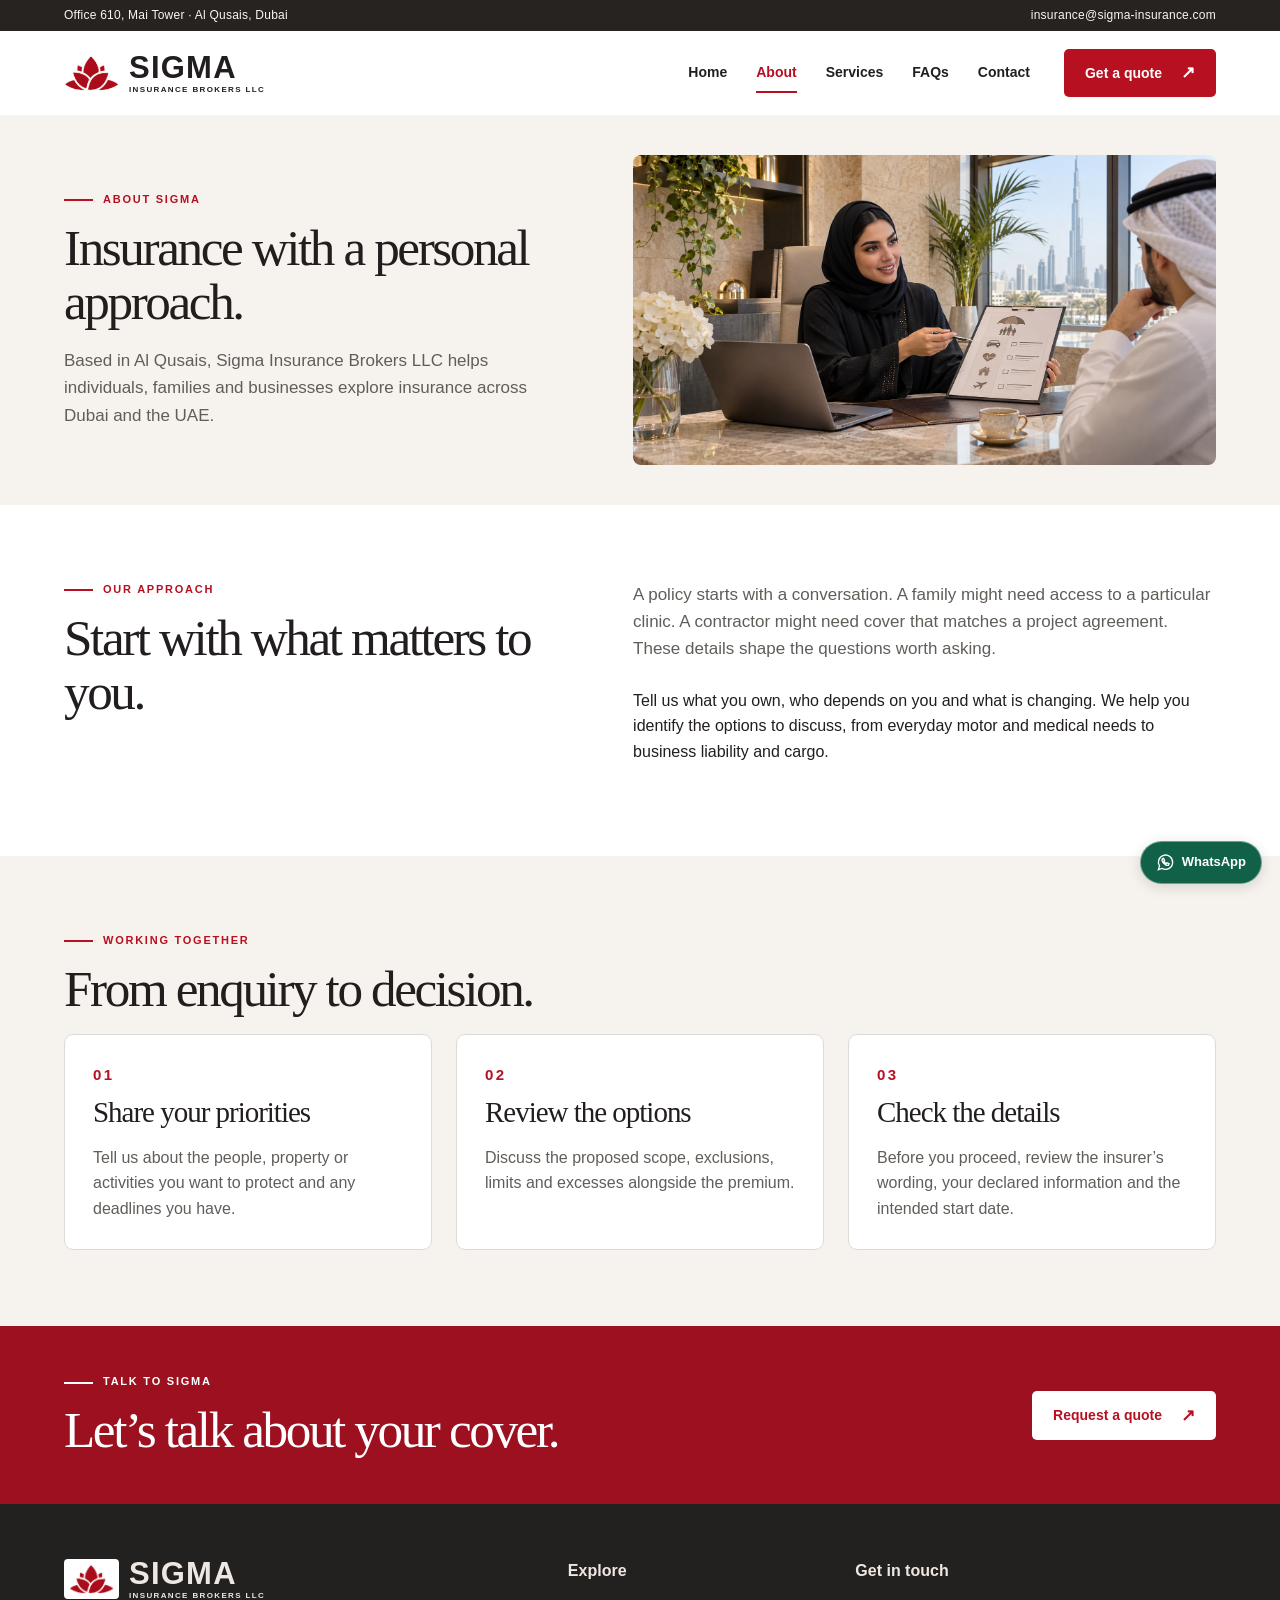
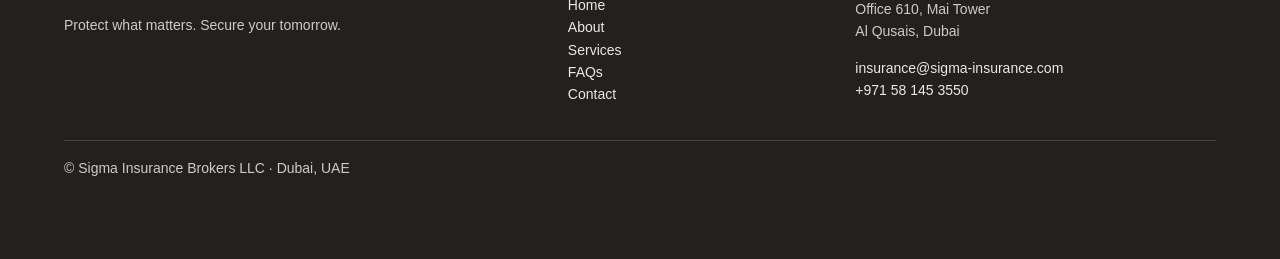
==== about.html @ 6a8ad5db "Add Sigma Insurance website" ====
<!doctype html><html lang="en-AE"><head><meta charset="utf-8"><meta name="viewport" content="width=device-width, initial-scale=1"><title>About Our Insurance Brokerage in Al Qusais, Dubai | Sigma Insurance Brokers LLC</title><meta name="description" content="Meet Sigma Insurance Brokers LLC in Al Qusais, Dubai, and learn how we help individuals, families and businesses discuss their insurance needs."><link rel="canonical" href="https://www.sigma-insurance.com/about.html"><meta property="og:type" content="website"><meta property="og:title" content="About Our Insurance Brokerage in Al Qusais, Dubai | Sigma Insurance Brokers LLC"><meta property="og:description" content="Meet Sigma Insurance Brokers LLC in Al Qusais, Dubai, and learn how we help individuals, families and businesses discuss their insurance needs."><meta property="og:url" content="https://www.sigma-insurance.com/about.html"><meta property="og:image" content="https://www.sigma-insurance.com/assets/villa.webp"><link rel="icon" href="assets/sigma-mark.png"><link rel="stylesheet" href="css/style.css"><script type="application/ld+json">{"@context": "https://schema.org", "@type": "InsuranceAgency", "name": "Sigma Insurance Brokers LLC", "url": "https://www.sigma-insurance.com/", "image": "https://www.sigma-insurance.com/assets/villa.webp", "telephone": "+971 58 145 3550", "email": "insurance@sigma-insurance.com", "address": {"@type": "PostalAddress", "streetAddress": "Office 610, Mai Tower, Al Qusais", "addressLocality": "Dubai", "addressCountry": "AE"}}</script><script defer src="js/main.js"></script></head><body><a class="skip" href="#main">Skip to content</a><div class="utility"><div class="wrap"><span>Office 610, Mai Tower · Al Qusais, Dubai</span><a href="mailto:insurance@sigma-insurance.com">insurance@sigma-insurance.com</a></div></div><header><div class="wrap bar"><a class="brand" href="index.html" aria-label="Sigma Insurance Brokers LLC home"><img src="assets/sigma-mark.png" alt=""><b>SIGMA<small>INSURANCE BROKERS LLC</small></b></a><button class="menu" aria-controls="nav" aria-expanded="false">Menu ☰</button><nav id="nav"><a href="index.html" >Home</a><a href="about.html" aria-current="page">About</a><a href="services.html" >Services</a><a href="faq.html" >FAQs</a><a href="contact.html" >Contact</a></nav><a class="btn " href="contact.html#quote">Get a quote<span aria-hidden="true">↗</span></a></div></header><main id="main"><section class="intro"><div class="wrap introgrid"><div><span class="eyebrow">About Sigma</span><h1>Insurance with a personal approach.</h1><p class="lead">Based in Al Qusais, Sigma Insurance Brokers LLC helps individuals, families and businesses explore insurance across Dubai and the UAE.</p></div><img src="assets/office.webp" alt="" fetchpriority="high"></div></section><section class="section wrap split"><div><span class="eyebrow">Our approach</span><h2>Start with what matters to you.</h2></div><div><p class="lead">A policy starts with a conversation. A family might need access to a particular clinic. A contractor might need cover that matches a project agreement. These details shape the questions worth asking.</p><p>Tell us what you own, who depends on you and what is changing. We help you identify the options to discuss, from everyday motor and medical needs to business liability and cargo.</p></div></section><section class="tint"><div class="section wrap"><span class="eyebrow">Working together</span><h2>From enquiry to decision.</h2><div class="grid"><article class="step"><small>01</small><h3>Share your priorities</h3><p>Tell us about the people, property or activities you want to protect and any deadlines you have.</p></article><article class="step"><small>02</small><h3>Review the options</h3><p>Discuss the proposed scope, exclusions, limits and excesses alongside the premium.</p></article><article class="step"><small>03</small><h3>Check the details</h3><p>Before you proceed, review the insurer’s wording, your declared information and the intended start date.</p></article></div></div></section><section class="promo"><div class="wrap"><div><span class="eyebrow">Talk to Sigma</span><h2>Let’s talk about your cover.</h2></div><a class="btn white" href="contact.html#quote">Request a quote<span aria-hidden="true">↗</span></a></div></section></main><footer><div class="wrap foot"><div><a class="brand" href="index.html" aria-label="Sigma Insurance Brokers LLC home"><img src="assets/sigma-mark.png" alt=""><b>SIGMA<small>INSURANCE BROKERS LLC</small></b></a><p>Protect what matters. Secure your tomorrow.</p></div><div><strong>Explore</strong><a href="index.html" >Home</a><a href="about.html" aria-current="page">About</a><a href="services.html" >Services</a><a href="faq.html" >FAQs</a><a href="contact.html" >Contact</a></div><div><strong>Get in touch</strong><p>Office 610, Mai Tower<br>Al Qusais, Dubai</p><a href="mailto:insurance@sigma-insurance.com">insurance@sigma-insurance.com</a><span>+971 58 145 3550</span></div></div><div class="wrap fine">© Sigma Insurance Brokers LLC · Dubai, UAE</div></footer><aside class="float" aria-label="Quick contact"><a class="call" href="tel:+971581453550">☎ Call</a><a class="whats" href="https://wa.me/971581453550?text=Hello%20Sigma%2C%20I%20would%20like%20to%20enquire%20about%20insurance."><svg aria-hidden="true" viewBox="0 0 24 24" fill="none" stroke="currentColor" stroke-width="1.7"><path d="M21 11.6a9 9 0 0 1-13.4 7.9L3 21l1.4-4.6A9 9 0 1 1 21 11.6Z"/><path d="M8 7.5c-2 2 3.4 8.8 7.6 8.1l.9-2.1-2.6-1.2-.9 1c-1.3-.5-2.6-1.9-3.1-3.1l.9-1-1.2-2.3Z"/></svg>WhatsApp</a></aside></body></html>
---- css/style.css ----
:root{--red:#b61021;--ink:#211e1d;--mute:#615d59;--pale:#f6f3ef;--line:#dedad5}
*{box-sizing:border-box}html{scroll-behavior:smooth}body{margin:0;font:16px/1.6 "Inter","Segoe UI",Arial,sans-serif;color:var(--ink)}button,input,select,textarea{font:inherit}button,a{touch-action:manipulation}button{cursor:pointer}a{color:inherit}a:focus-visible,button:focus-visible,summary:focus-visible{outline:3px solid #2574bd;outline-offset:4px}[hidden]{display:none!important}.wrap{width:min(1240px,90%);margin-inline:auto}.skip{position:fixed;top:-80px;background:white;padding:10px;z-index:20}.skip:focus{top:0}.utility{background:#262321;color:#faf7f2;font-size:12px;letter-spacing:.02em}.utility .wrap,.bar,.promo .wrap,.actions,.filters,.controls,.brand,.btn,figcaption,.whats,.call{display:flex;align-items:center}.utility .wrap{justify-content:space-between;min-height:31px}.utility a,nav a,.brand,.btn,.float a,footer a{text-decoration:none}.bar{height:84px;gap:34px;justify-content:space-between}header{position:relative;z-index:5;background:#fff}.brand{gap:10px;line-height:1}.brand img{width:55px}.brand b{font-size:31px;letter-spacing:.04em}.brand small{font-size:8px;display:block;letter-spacing:.17em;margin-top:3px}nav{display:flex;gap:29px;margin-left:auto}nav a{font-size:14px;font-weight:600;padding:8px 0;border-bottom:2px solid transparent}nav a:hover,nav a[aria-current]{color:var(--red);border-color:var(--red)}.menu{display:none}.btn{justify-content:center;gap:19px;border-radius:5px;background:var(--red);color:white;padding:12px 20px;border:1px solid transparent;font-weight:650;font-size:14px;width:fit-content}.btn:hover{filter:brightness(.88)}.btn span{font-size:17px;line-height:1}.hero{position:relative;color:white}.slide{background-image:linear-gradient(90deg,rgba(21,18,16,.88),rgba(21,18,16,.61) 38%,rgba(21,18,16,.06) 80%),var(--photo);background-size:cover;background-position:center 57%}.slideinner{min-height:clamp(495px,39vw,625px);display:flex;flex-direction:column;align-items:flex-start;justify-content:center;padding-block:55px 76px}.eyebrow,.cardbody>small,.step>small{display:block;text-transform:uppercase;font-size:11px;font-weight:750;letter-spacing:.16em;color:var(--red)}.eyebrow:before{content:'';display:inline-block;background:currentColor;width:29px;height:2px;vertical-align:middle;margin-right:10px}.hero .eyebrow,.promo .eyebrow{color:#fff}.hero .eyebrow:before{background:#ed5960}.hero h1,.hero h2,.intro h1,h2{font-family:Georgia,"Times New Roman",serif;line-height:1.06;letter-spacing:-.047em;font-weight:400}.hero h1,.hero h2{font-size:clamp(52px,5.6vw,88px);margin:20px 0 14px;color:white}.hero em{font-weight:400;color:#ffe6d9}.hero p{font-size:17px;line-height:1.6;max-width:480px;color:#fff5ed;margin:0 0 24px}.actions{gap:12px;flex-wrap:wrap}.ghost{border-color:#ffffff88;background:#17151459}.controls{position:absolute;bottom:24px;right:5%;gap:10px;font-size:12px;font-variant-numeric:tabular-nums;background:#211e1dd1;padding:5px 9px;border-radius:5px}.controls button{background:transparent;border:0;color:white;font-size:19px;min-width:30px;height:32px}.section{padding-block:76px}.section h2,.promo h2,.intro h1{font-size:clamp(39px,4vw,64px);margin:12px 0 18px}.lead{font-size:17px;max-width:660px;color:var(--mute);margin:0 0 25px}.filters{gap:8px;flex-wrap:wrap;margin:28px 0 24px}.filters button{background:white;border:1px solid var(--line);border-radius:30px;padding:8px 18px;font-size:14px}.filters [aria-pressed=true]{background:#292524;border-color:#292524;color:white}.grid{display:grid;grid-template-columns:repeat(3,minmax(0,1fr));gap:24px}.card,figure,.step{border:1px solid var(--line);border-radius:9px;overflow:hidden;background:white}.card{display:flex;flex-direction:column}.card>img{width:100%;height:auto;aspect-ratio:1.82;object-fit:cover}.cardbody{flex:1;display:flex;flex-direction:column;align-items:flex-start;padding:24px}.cardbody>small{font-size:10px}.card h3,.step h3{font:normal 29px/1.12 Georgia,serif;letter-spacing:-.035em;margin:9px 0}.card p,.step p,form p,details p,figure small{color:var(--mute)}.card p{margin:0 0 14px}.cardbtn{margin-top:auto;color:var(--red);background:#fff5f4;border-color:#e4c2c3;padding:8px 15px}.prep{font-size:14px}.prep b,form label,address strong{display:block}.tint,.intro{background:var(--pale)}figure,.step{margin:0;padding:28px}.quotechar{font:65px/.7 Georgia;color:var(--red)}blockquote{margin:4px 0 22px;font:21px/1.5 Georgia,serif}figcaption{gap:13px;border-top:1px solid var(--line);padding-top:18px}figcaption img{width:48px;height:48px;object-fit:cover;object-position:center 34%;border-radius:50%}figcaption small{display:block}.split,.introgrid{display:grid;grid-template-columns:.9fr 1.1fr;gap:8%;align-items:start}.outline{background:white;color:var(--red);border-color:#d6b5b6}details{border-bottom:1px solid var(--line)}details:first-child{border-top:1px solid var(--line)}summary{font-weight:650;padding:19px 28px 19px 0;position:relative;cursor:pointer;list-style:none}summary::-webkit-details-marker{display:none}summary:after{content:'+';position:absolute;right:3px;color:var(--red);font-size:20px}details[open]>summary:after{content:'−'}details p{margin:0 0 20px}.promo{background:#9c1020;color:white;padding:47px 0}.promo .wrap{justify-content:space-between;gap:30px}.promo h2{margin-bottom:0}.white{background:white;color:var(--red)}footer{background:#232120;color:#eee7e2;padding:54px 0 80px}.foot{display:grid;grid-template-columns:1.3fr .7fr 1fr;gap:35px}.foot div>a:not(.brand),.foot div>span{display:block;font-size:14px;overflow-wrap:anywhere}.foot strong{display:block;margin-bottom:10px}.foot p,.fine{color:#d3c9c1;font-size:14px}.foot .brand img{background:#fff;border-radius:4px;padding:5px}.fine{border-top:1px solid #494440;margin-top:34px;padding-top:16px}.float{position:fixed;z-index:8;bottom:16px;right:18px;display:flex;gap:8px}.whats,.call{background:#116149;color:white;border:1px solid #ffffff64;border-radius:25px;padding:10px 15px;font-size:13px;font-weight:700;gap:7px;box-shadow:0 3px 14px #0002}.whats svg{width:19px;height:19px}.call{display:none;background:#292625}.introgrid{align-items:center;padding-block:40px}.introgrid img{width:100%;height:310px;object-fit:cover;border-radius:8px}.introgrid .lead{margin:0}.step small{font-size:15px}.step p{margin-bottom:0}address{font-style:normal;color:var(--mute)}address strong{color:var(--ink);margin-top:18px}address a{color:var(--red);overflow-wrap:anywhere}form{padding:32px;background:var(--pale);border-radius:10px}form h2{font-size:36px!important;margin-top:0!important}form label{font-weight:650;margin:15px 0}form small{font-weight:400}input,select,textarea{width:100%;border:1px solid #c4bcb6;border-radius:5px;background:white;padding:11px;color:var(--ink);margin-top:6px}textarea{resize:vertical}
@media(max-width:1100px),(pointer:coarse){.call{display:flex}}
@media(max-width:900px){.bar{height:70px;gap:18px}.menu{display:block;margin-left:auto;border:1px solid var(--line);background:white;border-radius:5px;padding:8px 13px}nav{display:none}nav.open{display:flex;position:absolute;top:100%;left:0;width:100%;background:white;flex-direction:column;gap:0;padding:12px 5%;box-shadow:0 8px 14px #0002}.grid{grid-template-columns:repeat(2,minmax(0,1fr))}.introgrid{gap:25px}.split{gap:5%}.hero p{max-width:440px}.section{padding-block:54px}}
@media(max-width:620px){.utility a{display:none}.utility .wrap{font-size:11px}.brand b{font-size:24px}.brand img{width:40px}.brand small{font-size:6px}.brand{gap:6px}.bar{gap:8px;height:64px}.bar>.btn,.menu{font-size:12px;padding:8px 10px}.bar>.btn{gap:6px}.slide{background-position:65% center;background-image:linear-gradient(90deg,#161310d9,#16131060),var(--photo)}.hero h1,.hero h2{font-size:clamp(39px,9vw,55px)}.slideinner{min-height:465px;padding:40px 0 80px}.controls{left:5%;right:auto;bottom:22px}.hero p{font-size:16px}.grid,.split,.foot,.introgrid{grid-template-columns:1fr}.split,.foot{gap:28px}.introgrid img{height:180px}.introgrid{padding-block:32px}.section{padding-block:42px}.cardbody,figure,.step,form{padding:21px}.promo .wrap{align-items:flex-start;flex-direction:column}.float{bottom:10px;right:10px}.filters{gap:6px}.filters button{padding:7px 13px}.foot{gap:25px}.lead{font-size:16px}.actions .btn{padding:11px 14px}}
@media(prefers-reduced-motion:reduce){html{scroll-behavior:auto}}

.slide.villa{--photo:url("../assets/villa.webp")}
.slide.trade{--photo:url("../assets/trade.webp")}
.slide.office{--photo:url("../assets/office.webp")}
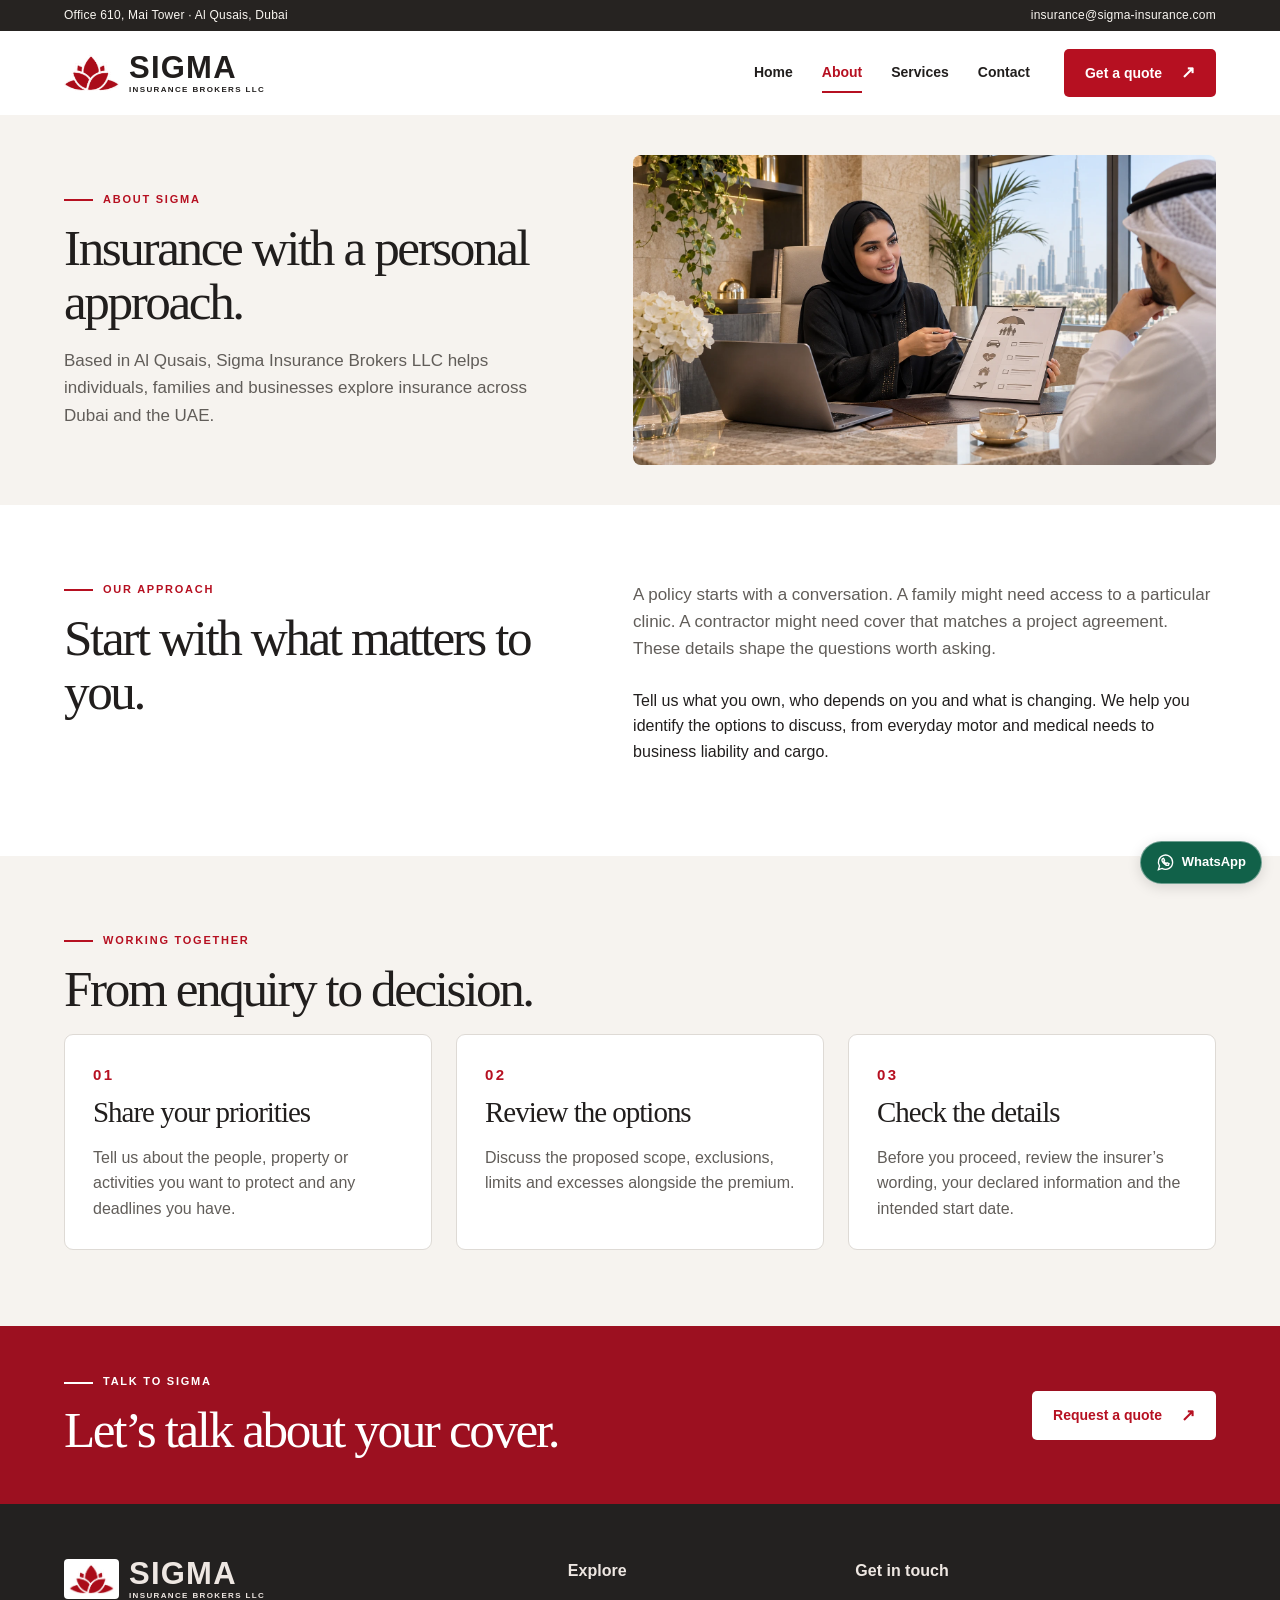
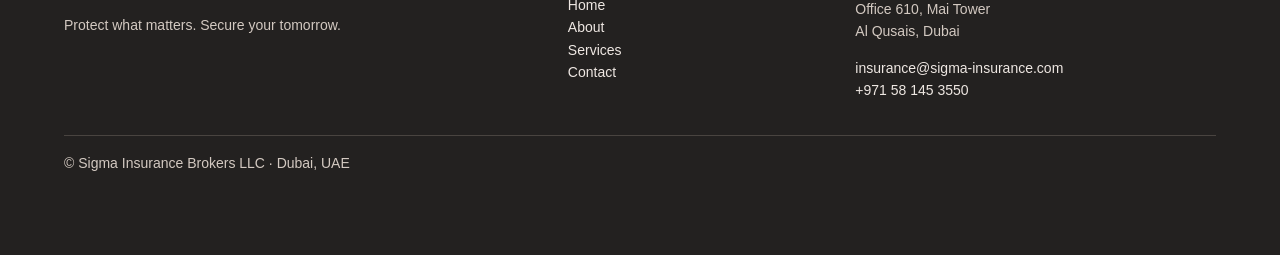
==== commit 18d6de25: "remove faq" ====
--- a/about.html
+++ b/about.html
@@ -1 +1 @@
-<!doctype html><html lang="en-AE"><head><meta charset="utf-8"><meta name="viewport" content="width=device-width, initial-scale=1"><title>About Our Insurance Brokerage in Al Qusais, Dubai | Sigma Insurance Brokers LLC</title><meta name="description" content="Meet Sigma Insurance Brokers LLC in Al Qusais, Dubai, and learn how we help individuals, families and businesses discuss their insurance needs."><link rel="canonical" href="https://www.sigma-insurance.com/about.html"><meta property="og:type" content="website"><meta property="og:title" content="About Our Insurance Brokerage in Al Qusais, Dubai | Sigma Insurance Brokers LLC"><meta property="og:description" content="Meet Sigma Insurance Brokers LLC in Al Qusais, Dubai, and learn how we help individuals, families and businesses discuss their insurance needs."><meta property="og:url" content="https://www.sigma-insurance.com/about.html"><meta property="og:image" content="https://www.sigma-insurance.com/assets/villa.webp"><link rel="icon" href="assets/sigma-mark.png"><link rel="stylesheet" href="css/style.css"><script type="application/ld+json">{"@context": "https://schema.org", "@type": "InsuranceAgency", "name": "Sigma Insurance Brokers LLC", "url": "https://www.sigma-insurance.com/", "image": "https://www.sigma-insurance.com/assets/villa.webp", "telephone": "+971 58 145 3550", "email": "insurance@sigma-insurance.com", "address": {"@type": "PostalAddress", "streetAddress": "Office 610, Mai Tower, Al Qusais", "addressLocality": "Dubai", "addressCountry": "AE"}}</script><script defer src="js/main.js"></script></head><body><a class="skip" href="#main">Skip to content</a><div class="utility"><div class="wrap"><span>Office 610, Mai Tower · Al Qusais, Dubai</span><a href="mailto:insurance@sigma-insurance.com">insurance@sigma-insurance.com</a></div></div><header><div class="wrap bar"><a class="brand" href="index.html" aria-label="Sigma Insurance Brokers LLC home"><img src="assets/sigma-mark.png" alt=""><b>SIGMA<small>INSURANCE BROKERS LLC</small></b></a><button class="menu" aria-controls="nav" aria-expanded="false">Menu ☰</button><nav id="nav"><a href="index.html" >Home</a><a href="about.html" aria-current="page">About</a><a href="services.html" >Services</a><a href="faq.html" >FAQs</a><a href="contact.html" >Contact</a></nav><a class="btn " href="contact.html#quote">Get a quote<span aria-hidden="true">↗</span></a></div></header><main id="main"><section class="intro"><div class="wrap introgrid"><div><span class="eyebrow">About Sigma</span><h1>Insurance with a personal approach.</h1><p class="lead">Based in Al Qusais, Sigma Insurance Brokers LLC helps individuals, families and businesses explore insurance across Dubai and the UAE.</p></div><img src="assets/office.webp" alt="" fetchpriority="high"></div></section><section class="section wrap split"><div><span class="eyebrow">Our approach</span><h2>Start with what matters to you.</h2></div><div><p class="lead">A policy starts with a conversation. A family might need access to a particular clinic. A contractor might need cover that matches a project agreement. These details shape the questions worth asking.</p><p>Tell us what you own, who depends on you and what is changing. We help you identify the options to discuss, from everyday motor and medical needs to business liability and cargo.</p></div></section><section class="tint"><div class="section wrap"><span class="eyebrow">Working together</span><h2>From enquiry to decision.</h2><div class="grid"><article class="step"><small>01</small><h3>Share your priorities</h3><p>Tell us about the people, property or activities you want to protect and any deadlines you have.</p></article><article class="step"><small>02</small><h3>Review the options</h3><p>Discuss the proposed scope, exclusions, limits and excesses alongside the premium.</p></article><article class="step"><small>03</small><h3>Check the details</h3><p>Before you proceed, review the insurer’s wording, your declared information and the intended start date.</p></article></div></div></section><section class="promo"><div class="wrap"><div><span class="eyebrow">Talk to Sigma</span><h2>Let’s talk about your cover.</h2></div><a class="btn white" href="contact.html#quote">Request a quote<span aria-hidden="true">↗</span></a></div></section></main><footer><div class="wrap foot"><div><a class="brand" href="index.html" aria-label="Sigma Insurance Brokers LLC home"><img src="assets/sigma-mark.png" alt=""><b>SIGMA<small>INSURANCE BROKERS LLC</small></b></a><p>Protect what matters. Secure your tomorrow.</p></div><div><strong>Explore</strong><a href="index.html" >Home</a><a href="about.html" aria-current="page">About</a><a href="services.html" >Services</a><a href="faq.html" >FAQs</a><a href="contact.html" >Contact</a></div><div><strong>Get in touch</strong><p>Office 610, Mai Tower<br>Al Qusais, Dubai</p><a href="mailto:insurance@sigma-insurance.com">insurance@sigma-insurance.com</a><span>+971 58 145 3550</span></div></div><div class="wrap fine">© Sigma Insurance Brokers LLC · Dubai, UAE</div></footer><aside class="float" aria-label="Quick contact"><a class="call" href="tel:+971581453550">☎ Call</a><a class="whats" href="https://wa.me/971581453550?text=Hello%20Sigma%2C%20I%20would%20like%20to%20enquire%20about%20insurance."><svg aria-hidden="true" viewBox="0 0 24 24" fill="none" stroke="currentColor" stroke-width="1.7"><path d="M21 11.6a9 9 0 0 1-13.4 7.9L3 21l1.4-4.6A9 9 0 1 1 21 11.6Z"/><path d="M8 7.5c-2 2 3.4 8.8 7.6 8.1l.9-2.1-2.6-1.2-.9 1c-1.3-.5-2.6-1.9-3.1-3.1l.9-1-1.2-2.3Z"/></svg>WhatsApp</a></aside></body></html>+<!doctype html><html lang="en-AE"><head><meta charset="utf-8"><meta name="viewport" content="width=device-width, initial-scale=1"><title>About Our Insurance Brokerage in Al Qusais, Dubai | Sigma Insurance Brokers LLC</title><meta name="description" content="Meet Sigma Insurance Brokers LLC in Al Qusais, Dubai, and learn how we help individuals, families and businesses discuss their insurance needs."><link rel="canonical" href="https://www.sigma-insurance.com/about.html"><meta property="og:type" content="website"><meta property="og:title" content="About Our Insurance Brokerage in Al Qusais, Dubai | Sigma Insurance Brokers LLC"><meta property="og:description" content="Meet Sigma Insurance Brokers LLC in Al Qusais, Dubai, and learn how we help individuals, families and businesses discuss their insurance needs."><meta property="og:url" content="https://www.sigma-insurance.com/about.html"><meta property="og:image" content="https://www.sigma-insurance.com/assets/villa.webp"><link rel="icon" href="assets/sigma-mark.png"><link rel="stylesheet" href="css/style.css"><script type="application/ld+json">{"@context": "https://schema.org", "@type": "InsuranceAgency", "name": "Sigma Insurance Brokers LLC", "url": "https://www.sigma-insurance.com/", "image": "https://www.sigma-insurance.com/assets/villa.webp", "telephone": "+971 58 145 3550", "email": "insurance@sigma-insurance.com", "address": {"@type": "PostalAddress", "streetAddress": "Office 610, Mai Tower, Al Qusais", "addressLocality": "Dubai", "addressCountry": "AE"}}</script><script defer src="js/main.js"></script></head><body><a class="skip" href="#main">Skip to content</a><div class="utility"><div class="wrap"><span>Office 610, Mai Tower · Al Qusais, Dubai</span><a href="mailto:insurance@sigma-insurance.com">insurance@sigma-insurance.com</a></div></div><header><div class="wrap bar"><a class="brand" href="index.html" aria-label="Sigma Insurance Brokers LLC home"><img src="assets/sigma-mark.png" alt=""><b>SIGMA<small>INSURANCE BROKERS LLC</small></b></a><button class="menu" aria-controls="nav" aria-expanded="false">Menu ☰</button><nav id="nav"><a href="index.html" >Home</a><a href="about.html" aria-current="page">About</a><a href="services.html" >Services</a><a href="contact.html" >Contact</a></nav><a class="btn " href="contact.html#quote">Get a quote<span aria-hidden="true">↗</span></a></div></header><main id="main"><section class="intro"><div class="wrap introgrid"><div><span class="eyebrow">About Sigma</span><h1>Insurance with a personal approach.</h1><p class="lead">Based in Al Qusais, Sigma Insurance Brokers LLC helps individuals, families and businesses explore insurance across Dubai and the UAE.</p></div><img src="assets/office.webp" alt="" fetchpriority="high"></div></section><section class="section wrap split"><div><span class="eyebrow">Our approach</span><h2>Start with what matters to you.</h2></div><div><p class="lead">A policy starts with a conversation. A family might need access to a particular clinic. A contractor might need cover that matches a project agreement. These details shape the questions worth asking.</p><p>Tell us what you own, who depends on you and what is changing. We help you identify the options to discuss, from everyday motor and medical needs to business liability and cargo.</p></div></section><section class="tint"><div class="section wrap"><span class="eyebrow">Working together</span><h2>From enquiry to decision.</h2><div class="grid"><article class="step"><small>01</small><h3>Share your priorities</h3><p>Tell us about the people, property or activities you want to protect and any deadlines you have.</p></article><article class="step"><small>02</small><h3>Review the options</h3><p>Discuss the proposed scope, exclusions, limits and excesses alongside the premium.</p></article><article class="step"><small>03</small><h3>Check the details</h3><p>Before you proceed, review the insurer’s wording, your declared information and the intended start date.</p></article></div></div></section><section class="promo"><div class="wrap"><div><span class="eyebrow">Talk to Sigma</span><h2>Let’s talk about your cover.</h2></div><a class="btn white" href="contact.html#quote">Request a quote<span aria-hidden="true">↗</span></a></div></section></main><footer><div class="wrap foot"><div><a class="brand" href="index.html" aria-label="Sigma Insurance Brokers LLC home"><img src="assets/sigma-mark.png" alt=""><b>SIGMA<small>INSURANCE BROKERS LLC</small></b></a><p>Protect what matters. Secure your tomorrow.</p></div><div><strong>Explore</strong><a href="index.html" >Home</a><a href="about.html" aria-current="page">About</a><a href="services.html" >Services</a><a href="contact.html" >Contact</a></div><div><strong>Get in touch</strong><p>Office 610, Mai Tower<br>Al Qusais, Dubai</p><a href="mailto:insurance@sigma-insurance.com">insurance@sigma-insurance.com</a><span>+971 58 145 3550</span></div></div><div class="wrap fine">© Sigma Insurance Brokers LLC · Dubai, UAE</div></footer><aside class="float" aria-label="Quick contact"><a class="call" href="tel:+971581453550">☎ Call</a><a class="whats" href="https://wa.me/971581453550?text=Hello%20Sigma%2C%20I%20would%20like%20to%20enquire%20about%20insurance."><svg aria-hidden="true" viewBox="0 0 24 24" fill="none" stroke="currentColor" stroke-width="1.7"><path d="M21 11.6a9 9 0 0 1-13.4 7.9L3 21l1.4-4.6A9 9 0 1 1 21 11.6Z"/><path d="M8 7.5c-2 2 3.4 8.8 7.6 8.1l.9-2.1-2.6-1.2-.9 1c-1.3-.5-2.6-1.9-3.1-3.1l.9-1-1.2-2.3Z"/></svg>WhatsApp</a></aside></body></html>
